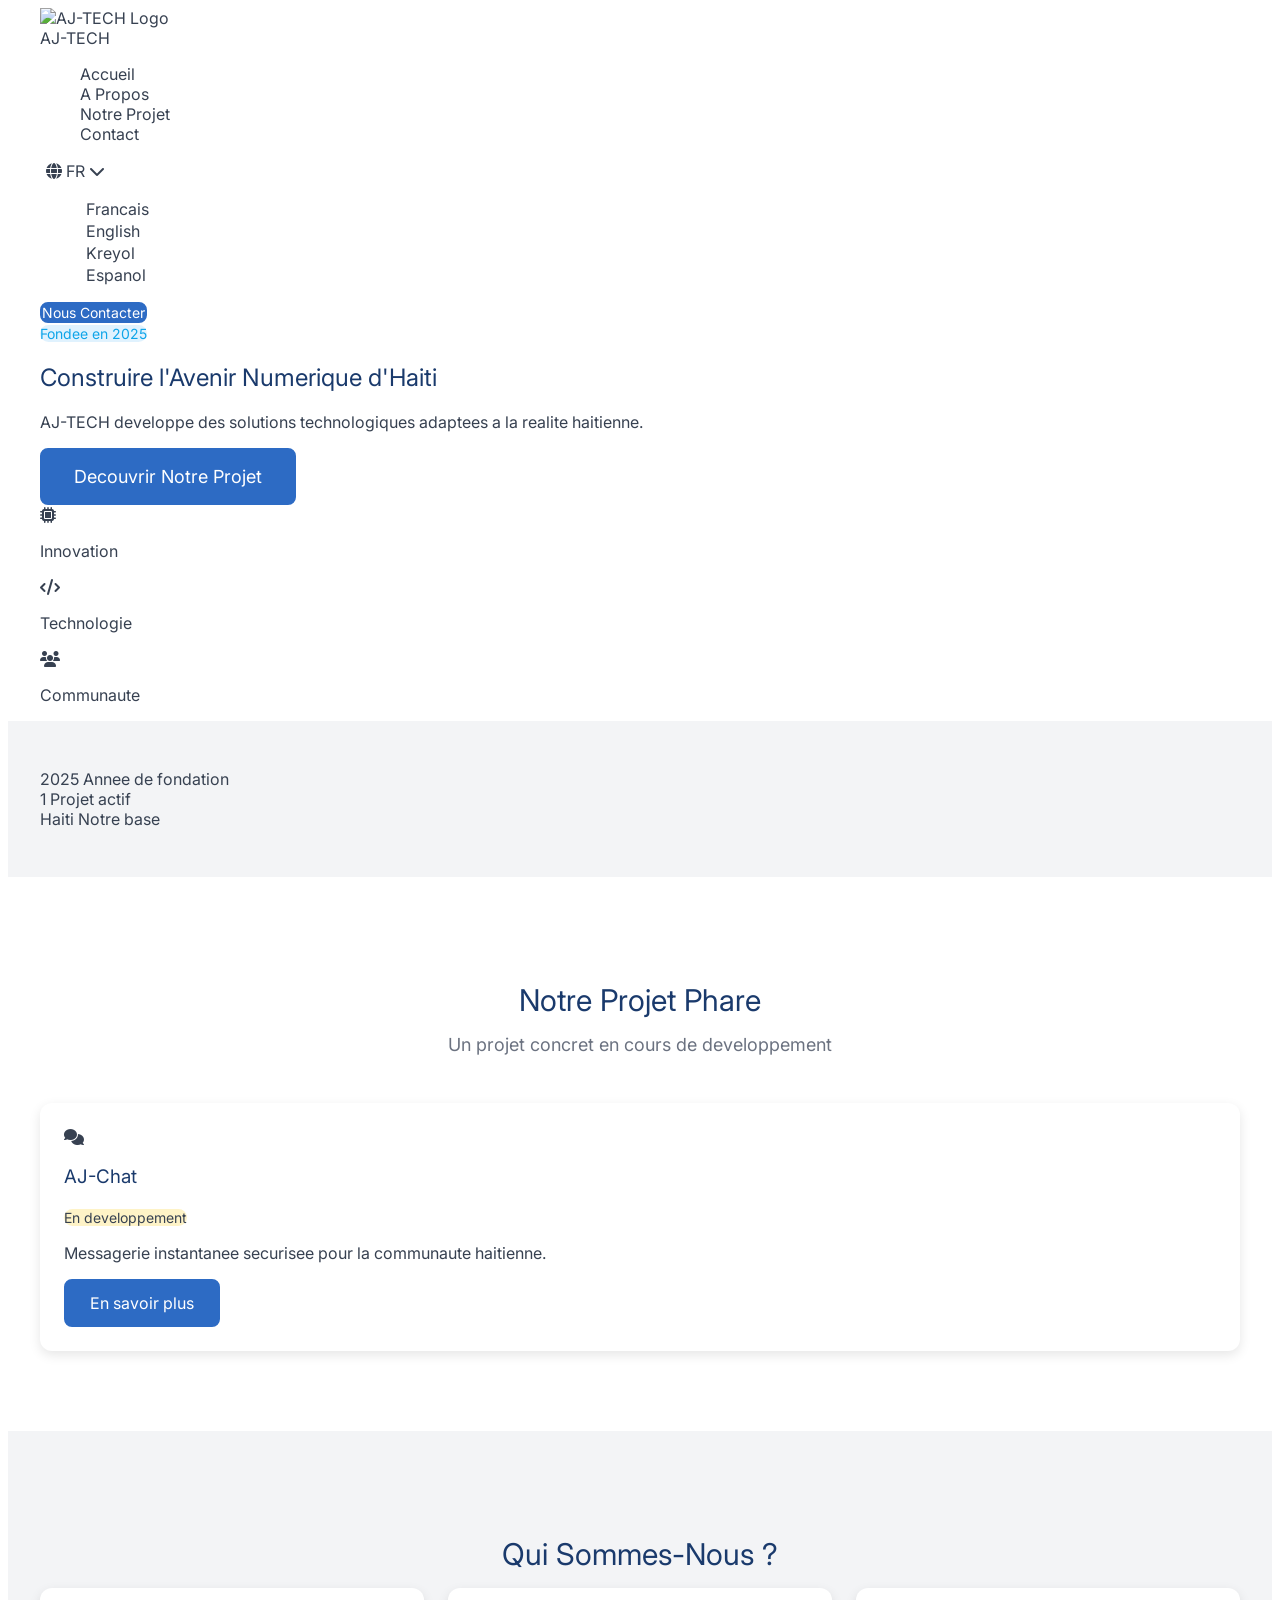
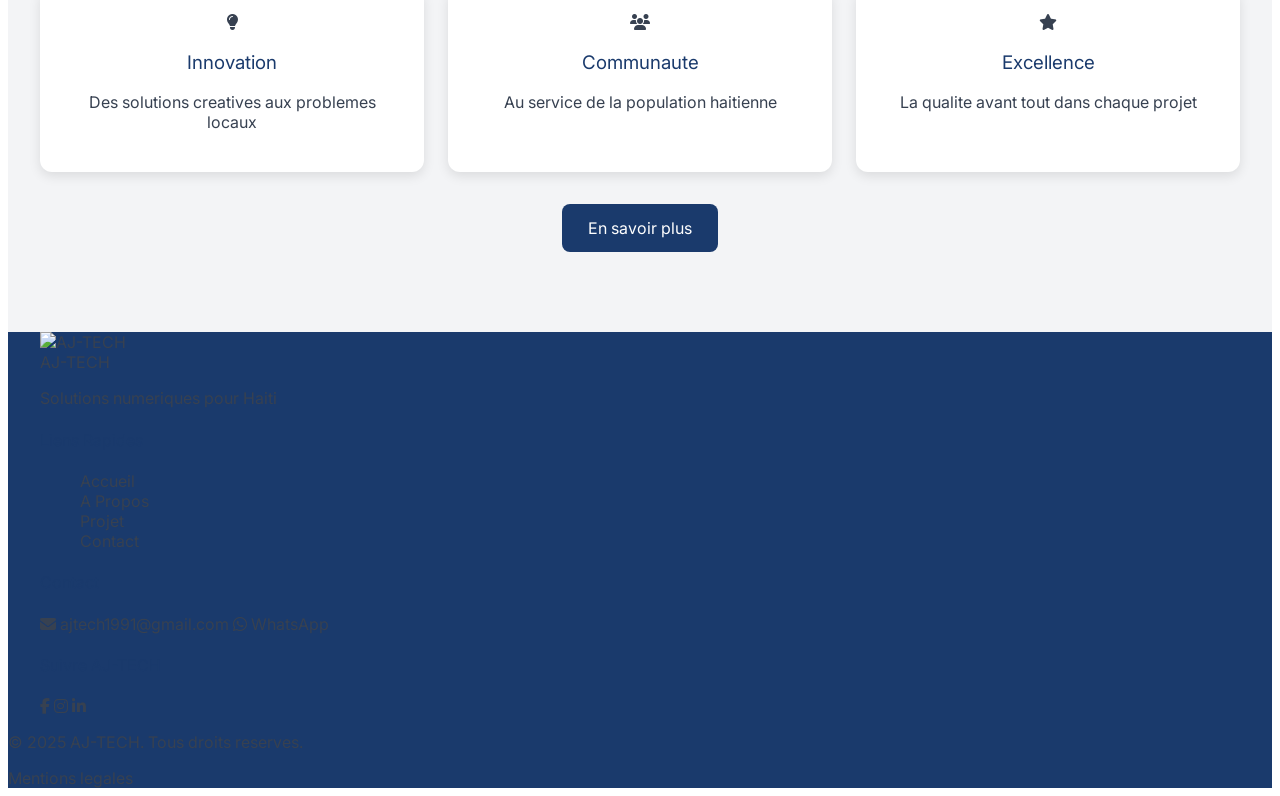
==== index.html @ f1e73e57 "html: ajouter structure complete index.html" ====
<!DOCTYPE html>
<html lang="fr">
<head>
<meta charset="UTF-8">
<meta name="viewport" content="width=device-width, initial-scale=1.0">
<meta name="description"
content="AJ-TECH - Association des Jeunes Techniciens Haitiens">
<meta property="og:title" content="AJ-TECH">
<meta property="og:image" content="images/og-image.jpg">
<title>AJ-TECH | Association des Jeunes Techniciens Haitiens</title>
<!-- CSS dans l ordre exact -->
<link rel="stylesheet" href="css/variables.css">
<link rel="stylesheet" href="css/reset.css">
<link rel="stylesheet" href="css/global.css">
<link rel="stylesheet" href="css/header.css">
<link rel="stylesheet" href="css/hero.css">
<link rel="stylesheet" href="css/sections.css">
<link rel="stylesheet" href="css/components.css">
<link rel="stylesheet" href="css/footer.css">
<link rel="stylesheet" href="css/animations.css">
<link rel="stylesheet" href="css/responsive.css">
<!-- Font Awesome icones -->
<link rel="stylesheet" href=
"https://cdnjs.cloudflare.com/ajax/libs/font-awesome/6.4.0/css/all.min.css">
</head>
<body>
<header id="main-header" class="header">
<nav class="nav container">
<!-- Logo -->
<a href="index.html" class="nav-logo">
<img src="images/ajtech-logo.png" alt="AJ-TECH Logo" height="40">
<span>AJ-TECH</span>
</a>
<!-- Liens navigation -->
<ul class="nav-links" id="nav-links">
<li><a href="index.html" class="nav-link active">Accueil</a></li>
<li><a href="about.html" class="nav-link">A Propos</a></li>
<li><a href="project.html" class="nav-link">Notre Projet</a></li>
<li><a href="contact.html" class="nav-link">Contact</a></li>
</ul>
<!-- Actions droite -->
<div class="nav-actions">
<div class="lang-selector">
<button class="lang-btn" id="lang-btn">
<i class="fa-solid fa-globe"></i>
<span id="current-lang">FR</span>
<i class="fa-solid fa-chevron-down"></i>
</button>
<ul class="lang-dropdown" id="lang-dropdown">
<li><button onclick="setLang('fr')">Francais</button></li>
<li><button onclick="setLang('en')">English</button></li>
<li><button onclick="setLang('ht')">Kreyol</button></li>
<li><button onclick="setLang('es')">Espanol</button></li>
</ul>
</div>
<a href="contact.html" class="btn btn-primary btn-sm">
Nous Contacter
</a>
<button class="burger" id="burger" aria-label="Menu">
<span></span><span></span><span></span>
</button>
</div>
</nav>
</header>
<main>
<section class="hero" id="hero">
<div class="hero-container container">
<!-- Texte -->
<div class="hero-content">
<span class="badge badge-cyan">Fondee en 2025</span>
<h1 class="hero-title">
Construire l'Avenir
<span class="hero-title-accent">Numerique d'Haiti</span>
</h1>
<p class="hero-subtitle">
AJ-TECH developpe des solutions technologiques
adaptees a la realite haitienne.
</p>
<div class="hero-actions">
<a href="project.html" class="btn btn-primary btn-lg">
Decouvrir Notre Projet
</a>
<a href="contact.html" class="btn btn-outline-white btn-lg">
Nous Contacter
</a>
</div>
</div>
<!-- Visuel decoratif -->
<div class="hero-visual">
<div class="hero-card">
<i class="fa-solid fa-microchip"></i>
<p>Innovation</p>
</div>
<div class="hero-card hero-card-2">
<i class="fa-solid fa-code"></i>
<p>Technologie</p>
</div>
<div class="hero-card hero-card-3">
<i class="fa-solid fa-users"></i>
<p>Communaute</p>
</div>
</div>
</div>
</section>
<!-- STATS -->
<section class="stats section-sm bg-light">
<div class="container">
<div class="stats-grid">
<div class="stat-item">
<span class="stat-number">2025</span>
<span class="stat-label">Annee de fondation</span>
</div>
<div class="stat-item">
<span class="stat-number">1</span>
<span class="stat-label">Projet actif</span>
</div>
<div class="stat-item">
<span class="stat-number">Haiti</span>
<span class="stat-label">Notre base</span>
</div>
</div>
</div>
</section>
<!-- PROJET PHARE -->
<section class="featured-project section">
<div class="container">
<h2 class="section-title">Notre Projet Phare</h2>
<p class="section-subtitle">Un projet concret en cours de developpement</p>
<div class="project-card card">
<div class="project-card-header">
<div class="project-icon">
<i class="fa-solid fa-comments"></i>
</div>
<div>
<h3>AJ-Chat</h3>
<span class="badge badge-warning">En developpement</span>
</div>
</div>
<p>Messagerie instantanee securisee pour la communaute haitienne.</p>
<a href="project.html" class="btn btn-primary">En savoir plus</a>
</div>
</div>
</section>
<!-- A PROPOS (resume) -->
<section class="about-preview section bg-light">
<div class="container">
<h2 class="section-title">Qui Sommes-Nous ?</h2>
<div class="values-grid grid grid-3 gap-6">
<div class="value-card card text-center">
<i class="fa-solid fa-lightbulb"></i>
<h3>Innovation</h3>
<p>Des solutions creatives aux problemes locaux</p>
</div>
<div class="value-card card text-center">
<i class="fa-solid fa-users"></i>
<h3>Communaute</h3>
<p>Au service de la population haitienne</p>
</div>
<div class="value-card card text-center">
<i class="fa-solid fa-star"></i>
<h3>Excellence</h3>
<p>La qualite avant tout dans chaque projet</p>
</div>
</div>
<div class="text-center" style="margin-top:2rem">
<a href="about.html" class="btn btn-secondary">En savoir plus</a>
</div>
</div>
</section>
</main>
<footer class="footer bg-dark">
<div class="footer-container container">
<div class="footer-brand">
<a href="index.html" class="footer-logo">
<img src="images/ajtech-logo.png" alt="AJ-TECH" height="36">
<span>AJ-TECH</span>
</a>
<p>Solutions numeriques pour Haiti</p>
</div>
<div class="footer-links">
<h4>Liens Rapides</h4>
<ul>
<li><a href="index.html">Accueil</a></li>
<li><a href="about.html">A Propos</a></li>
<li><a href="project.html">Projet</a></li>
<li><a href="contact.html">Contact</a></li>
</ul>
</div>
<div class="footer-contact">
<h4>Contact</h4>
<a href="mailto:ajtech1991@gmail.com">
<i class="fa-solid fa-envelope"></i> ajtech1991@gmail.com
</a>
<a href="https://wa.me/50937142870" target="_blank">
<i class="fa-brands fa-whatsapp"></i> WhatsApp
</a>
</div>
<div class="footer-social">
<h4>Suivre AJ-TECH</h4>
<div class="social-links">
<a href="#" aria-label="Facebook">
<i class="fa-brands fa-facebook-f"></i>
</a>
<a href="#" aria-label="Instagram">
<i class="fa-brands fa-instagram"></i>
</a>
<a href="#" aria-label="LinkedIn">
<i class="fa-brands fa-linkedin-in"></i>
</a>
</div>
</div>
</div>
<div class="footer-bottom">
<p>&copy; 2025 AJ-TECH. Tous droits reserves.</p>
<a href="legal.html">Mentions legales</a>
</div>
</footer>
<!-- Scripts JS (toujours en dernier dans body) -->
<script src="js/utils.js"></script>
<script src="js/nav.js"></script>
<script src="js/i18n.js"></script>
<script src="js/animations.js"></script>
<script src="js/main.js"></script>
</body>
</html>
---- css/variables.css ----
/* ============================================
AJ-TECH — CSS Variables (Charte Graphique)
Association des Jeunes Techniciens Haïtiens
Fichier : css/variables.css
Dernière mise à jour : 2025
============================================ */
:root {Colle ça dans :root { ... }
/*  Couleurs Principales  */--color-navy: #1A3A6C;--color-blue: #2D6BC4;--color-light-blue: #4A90E2;--color-white: #FFFFFF;--color-gray: #F5F5F5;
--color-blue-light: #E8F0FB;--color-cyan: #0EA5E9;/* 
 Textes 
 */--color-white: #FFFFFF;--color-text: #374151;--color-text-light: #6B7280;--color-gray-bg: #F3F4F6;/* 
 États & Feedback --color-success: #16A34A;--color-error: #DC2626;--color-warning: #D97706;
Suite de :root { ... } — Typographie/* 
 Polices 
 */--font-main: "Inter", sans-serif;--font-mono: "JetBrains Mono", "Courier New", monospace;/* 
 Tailles de texte 
 */--text-xs: 0.75rem; /* 12px — Petites notes */--text-sm: 0.875rem; /* 14px — Labels, badges */--text-base: 1rem; /* 16px — Corps de texte */--text-lg: 1.125rem; /* 18px — Texte mis en avant */--text-xl: 1.25rem; /* 20px — Sous-titres */--text-2xl: 1.5rem; /* 24px — H3 */--text-3xl: 1.875rem; /* 30px — H2 */--text-4xl: 2.25rem; /* 36px — H1 mobile */--text-5xl: 3rem; /* 48px — H1 desktop */--text-hero: 4rem; /* 64px — Titre héros *//* 
 Poids de police --font-normal: 400;--font-medium: 500;--font-semibold: 600;--font-bold: 700;--font-extrabold: 800;/* 
 Hauteur de ligne --leading-tight: 1.25;--leading-normal: 1.5;--leading-relaxed:1.7;
 */Suite de :root { ... } — Espacements/* 
 Espacements (basés sur 4px) --space-1: 0.25rem; /* 4px */
 */--space-2: 0.5rem; /* 8px */

 --space-3: 0.75rem; /* 12px */--space-4: 1rem; /* 16px */--space-5: 1.25rem; /* 20px */--space-6: 1.5rem; /* 24px */--space-8: 2rem; /* 32px */--space-10: 2.5rem; /* 40px */--space-12: 3rem; /* 48px */--space-16: 4rem; /* 64px */--space-20: 5rem; /* 80px */
/*  Container  */--container-max: 1200px;--container-pad: 1.5rem; /* Padding horizontal */
/*  Border Radius  */--radius-sm: 4px; /* Inputs, petits éléments */--radius-md: 8px; /* Boutons */--radius-lg: 12px; /* Cards */--radius-xl: 20px; /* Cards larges */--radius-full: 9999px; /* Pills, badges ronds */

Suite et fin de :root { ... }
/*  Ombres  */--shadow-sm: 0 1px 3px rgba(0,0,0,0.08);--shadow-md: 0 4px 12px rgba(0,0,0,0.10);--shadow-lg: 0 8px 24px rgba(0,0,0,0.12);--shadow-xl: 0 16px 48px rgba(0,0,0,0.15);
/*  Transitions  */--transition-fast: 150ms ease;--transition-normal: 300ms ease;--transition-slow: 500ms ease;
/*  Z-index  */--z-base: 1;--z-dropdown:10

--z-header: 100;--z-modal: 1000;
/* 
 Dégradés AJ-TECH 
 */--gradient-hero: linear-gradient(
135deg,
var(--color-navy) 0%,
var(--color-blue) 100%
);--gradient-card: linear-gradient(
135deg,
var(--color-blue-light) 0%,
#ffffff 100%
);
} /* Fin de :root */

Après :root { } — colle ça à la fin du fichier
/*  Dark Mode (optionnel pour plus tard)  */
[data-theme="dark"] {--color-navy: #0F2040;--color-blue: #4D8FD6;--color-blue-light: #1A2744;--color-white: #F8FAFC;--color-text: #E2E8F0;--color-text-light: #94A3B8;--color-gray-bg: #1E293B;
}
/*  Variables responsive  */
@media (max-width: 768px) {
:root {--text-hero: 2.5rem; /* Héros plus petit sur mobile */--text-5xl: 2rem;--container-pad: 1rem;--space-20: 3rem;
}
}
---- css/global.css ----
/* ============================================
AJ-TECH — Styles Globaux
Fichier : css/global.css
============================================ */
/* 1. Import Google Fonts */
@import url("https://fonts.googleapis.com/css2?family=Inter:wght@400;500;600;700;800&display=swap");
/* 2. Container principal */
.container {
width: 100%;
max-width: var(--container-max);
margin: 0 auto;
padding: 0 var(--container-pad);
}
.section { padding: var(--space-20) 0; }
.section-sm { padding: var(--space-12) 0; }
.section-title {
font-size: var(--text-3xl);
font-weight: var(--font-bold);
color: var(--color-navy);
text-align: center;
margin-bottom: var(--space-4);
}
.section-subtitle {
font-size: var(--text-lg);
color: var(--color-text-light);
text-align: center;
max-width: 600px;
margin: 0 auto var(--space-12);
line-height: var(--leading-relaxed);
}
/* 3. Utilitaires Flexbox */
.flex { display: flex; }
.flex-col { flex-direction: column; }
.flex-wrap { flex-wrap: wrap; }
.items-center { align-items: center; }
.items-start { align-items: flex-start; }
.justify-center { justify-content: center; }
.justify-between { justify-content: space-between; }
/* Utilitaires Grid */
.grid { display: grid; }
.grid-2 { grid-template-columns: repeat(2, 1fr); }
.grid-3 { grid-template-columns: repeat(3, 1fr); }
.grid-4 { grid-template-columns: repeat(4, 1fr); }
/* Gap */
.gap-2 { gap: var(--space-2); }
.gap-4 { gap: var(--space-4); }
.gap-6 { gap: var(--space-6); }
.gap-8 { gap: var(--space-8); }
/* Texte */
.text-center { text-align: center; }
.text-white { color: var(--color-white); }
.text-navy { color: var(--color-navy); }
.text-blue { color: var(--color-blue); }
.text-light { color: var(--color-text-light); }
/* Largeurs */
.w-full { width: 100%; }
/* 4. Boutons */
.btn {
display: inline-flex;
align-items: center;
justify-content: center;
gap: var(--space-2);
padding: var(--space-3) var(--space-6);
border-radius: var(--radius-md);
font-size: var(--text-base);
font-weight: var(--font-semibold);
cursor: pointer;
transition: all var(--transition-normal);
white-space: nowrap;
text-decoration: none;
border: 2px solid transparent;
}
.btn-primary {
background-color: var(--color-blue);
color: var(--color-white);
border-color: var(--color-blue);
}
.btn-primary:hover {
background-color: var(--color-navy);
border-color: var(--color-navy);
transform: translateY(-2px);
box-shadow: var(--shadow-lg);
}
.btn-secondary {
background-color: var(--color-navy);
color: var(--color-white);
}
.btn-secondary:hover {
background-color: var(--color-blue);
transform: translateY(-2px);
}
.btn-outline {
background: transparent;
color: var(--color-blue);
border-color: var(--color-blue);
}
.btn-outline:hover {
background: var(--color-blue);
color: var(--color-white);
}
.btn-outline-white {
background: transparent;
color: var(--color-white);
border-color: var(--color-white);
}
.btn-outline-white:hover {
background: var(--color-white);
color: var(--color-navy);
}
.btn-sm { padding: var(--space-2) var(--space-4); font-size: var(--text-sm); }
.btn-lg { padding: var(--space-4) var(--space-8); font-size: var(--text-lg); }
/* 5. Badges */
.badge {
display: inline-flex;
align-items: center;
padding: var(--space-1) var(--space-3);
border-radius: var(--radius-full);
font-size: var(--text-sm);
font-weight: var(--font-medium);
}
.badge-blue { background: var(--color-blue-light); color: var(--color-blue); }
.badge-navy { background: var(--color-navy); color: var(--color-white); }
.badge-success { background: #DCFCE7; color: var(--color-success); }
.badge-warning { background: #FEF3C7; color: var(--color-warning); }
.badge-cyan { background: #E0F2FE; color: var(--color-cyan); }
/* 6. Cards */
.card {
background: var(--color-white);
border-radius: var(--radius-lg);
box-shadow: var(--shadow-md);
padding: var(--space-6);
transition: transform var(--transition-normal),
box-shadow var(--transition-normal);
}
.card:hover {
transform: translateY(-4px);
box-shadow: var(--shadow-xl);
}
.card-blue {
background: var(--color-blue-light);
border: 1px solid rgba(45,107,196,0.15);
}
/* 7. Separateurs et fonds */
.divider {
width: 60px;
height: 4px;
background: var(--gradient-hero);
border-radius: var(--radius-full);
margin: var(--space-4) auto;
}
.bg-light { background-color: var(--color-gray-bg); }
.bg-blue { background-color: var(--color-blue-light); }
.bg-dark { background-color: var(--color-navy); }
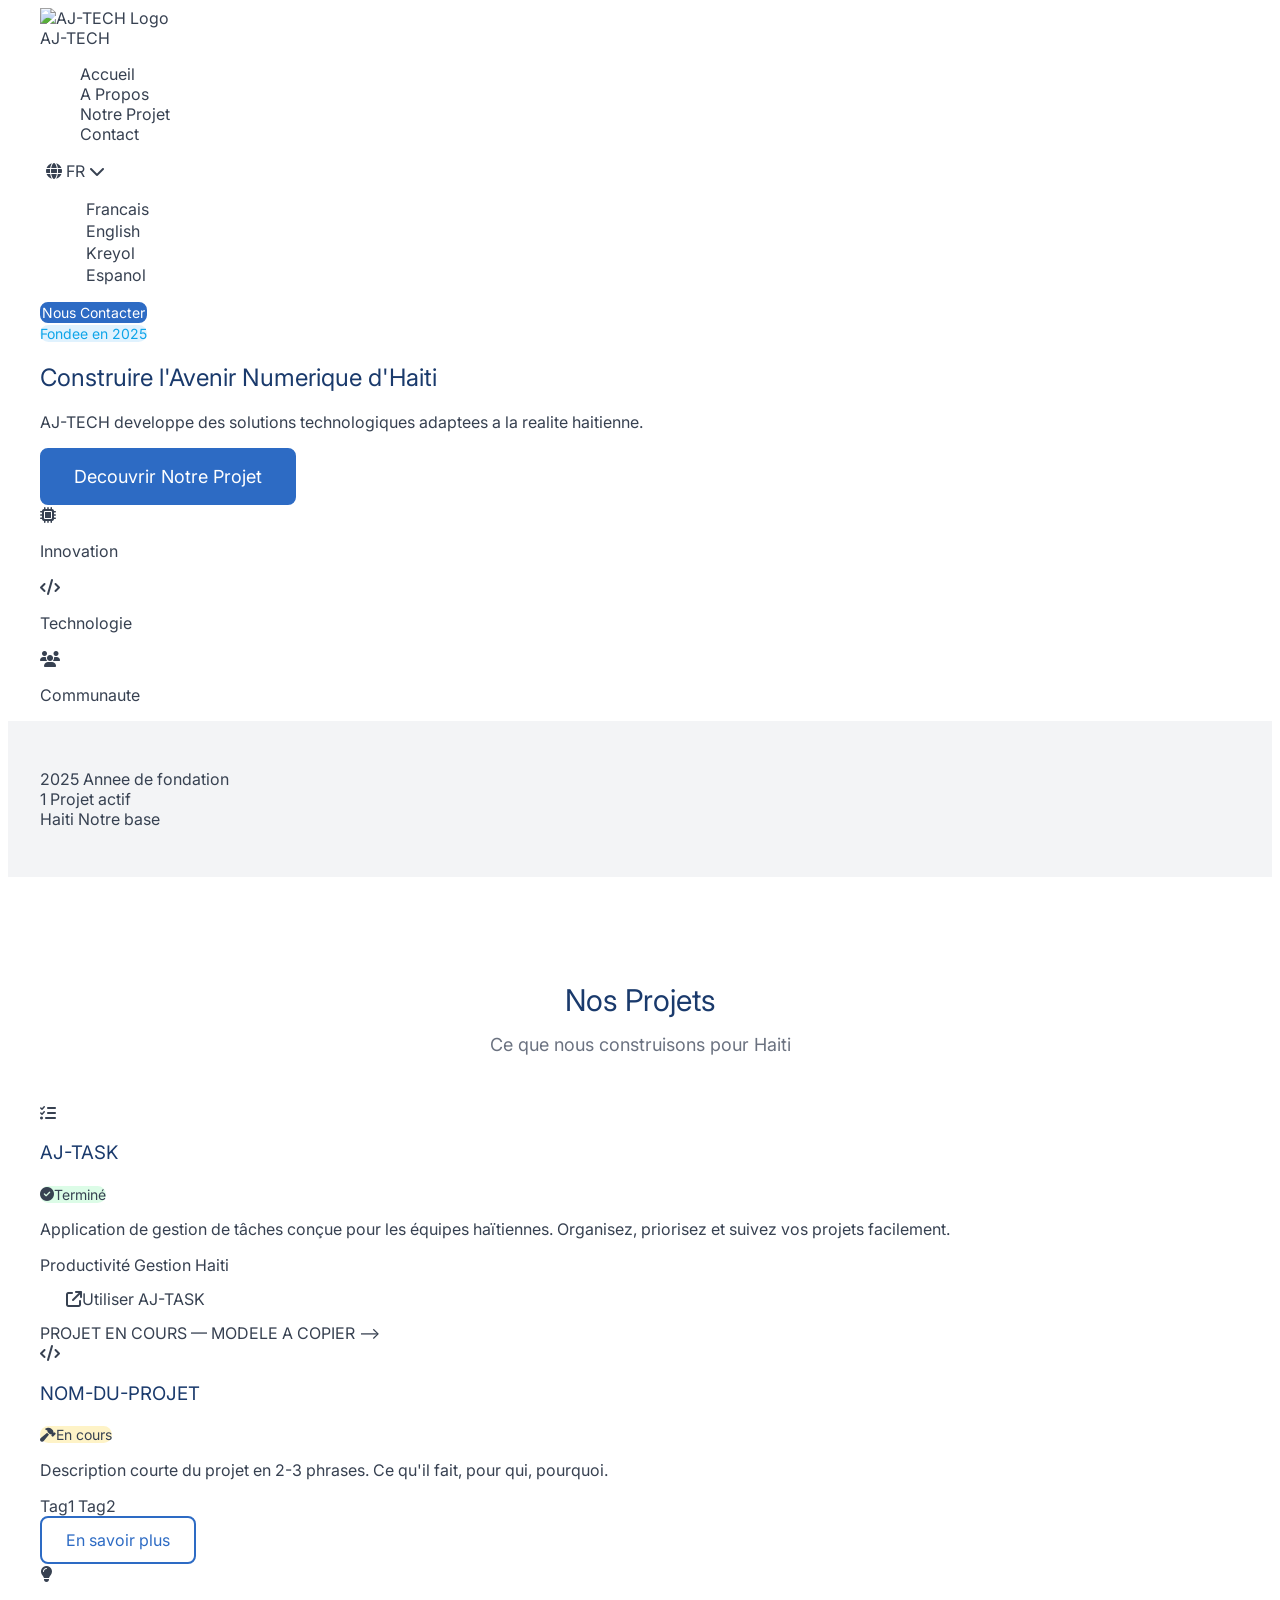
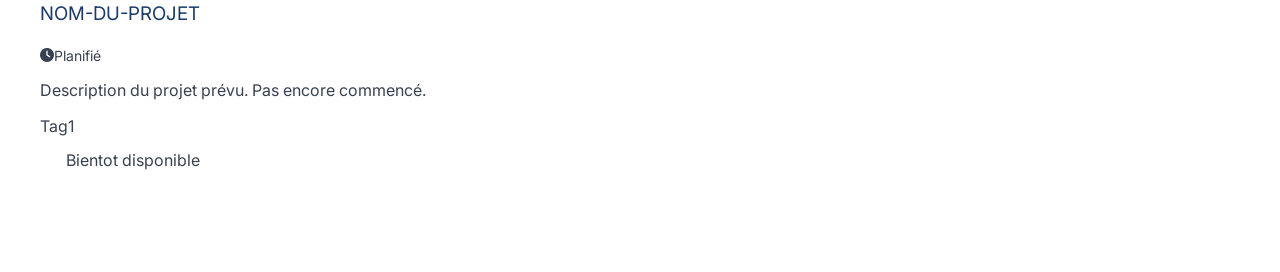
==== commit 78c19c5e: "feat: ajouter projet AJ-Edu dans la section projets" ====
--- a/index.html
+++ b/index.html
@@ -121,105 +121,102 @@
 </div>
 </div>
 </section>
-<!-- PROJET PHARE -->
-<section class="featured-project section">
+<!-- 
+PROJETS AJ-TECH
+Ajoute une .project-card par projet
+ -->
+<section class="projects-section section" id="projets">
 <div class="container">
-<h2 class="section-title">Notre Projet Phare</h2>
-<p class="section-subtitle">Un projet concret en cours de developpement</p>
-<div class="project-card card">
+<h2 class="section-title">Nos Projets</h2>
+<p class="section-subtitle">Ce que nous construisons pour Haiti</p>
+<div class="projects-grid">
+<!--  PROJET TERMINÉ — AJ-TASK -->
+<!-- Statut: fonctionnel, lien reel -->
+<div class="project-card project-done">
 <div class="project-card-header">
-<div class="project-icon">
-<i class="fa-solid fa-comments"></i>
-</div>
-<div>
-<h3>AJ-Chat</h3>
-<span class="badge badge-warning">En developpement</span>
-</div>
-</div>
-<p>Messagerie instantanee securisee pour la communaute haitienne.</p>
-<a href="project.html" class="btn btn-primary">En savoir plus</a>
+<div class="project-icon project-icon-done">
+<i class="fa-solid fa-list-check"></i>
+</div>
+<div class="project-info">
+<h3 class="project-name">AJ-TASK</h3>
+<span class="badge badge-success">
+<i class="fa-solid fa-circle-check"></i> Terminé
+</span>
+</div>
+</div>
+<p class="project-desc">
+Application de gestion de tâches conçue pour
+les équipes haïtiennes. Organisez, priorisez
+et suivez vos projets facilement.
+</p>
+<div class="project-tags">
+<span class="tag">Productivité</span>
+<span class="tag">Gestion</span>
+<span class="tag">Haiti</span>
+</div>
+<!-- Lien vers ton vrai projet AJ-TASK -->
+<a href="LIEN-DE-TON-PROJET-ICI" target="_blank"
+class="btn btn-success">
+<i class="fa-solid fa-arrow-up-right-from-square"></i>
+Utiliser AJ-TASK
+</a>
+</div>
+<!-- 
+COMMENT AJOUTER UN NOUVEAU PROJET
+1. Copie le bloc ci-dessous
+2. Change: nom, icone, description, tags
+3. Choisis le statut: project-done / project-wip / project-planned
+4. Choisis le badge: badge-success / badge-warning / badge-info
+5. Ajoute ou retire le bouton selon le statut
+<!-- 
+ -->
+ PROJET EN COURS — MODELE A COPIER -->
+<div class="project-card project-wip">
+<div class="project-card-header">
+<div class="project-icon project-icon-wip">
+<i class="fa-solid fa-code"></i>
+</div>
+<div class="project-info">
+<h3 class="project-name">NOM-DU-PROJET</h3>
+<span class="badge badge-warning">
+<i class="fa-solid fa-hammer"></i> En cours
+</span>
+</div>
+</div>
+<p class="project-desc">
+Description courte du projet en 2-3 phrases.
+Ce qu'il fait, pour qui, pourquoi.
+</p>
+<div class="project-tags">
+<span class="tag">Tag1</span>
+<span class="tag">Tag2</span>
+</div>
+<a href="project.html" class="btn btn-outline">
+En savoir plus
+</a>
+</div>
+<!-- 
+ PROJET PLANIFIÉ — MODELE A COPIER -->
+<div class="project-card project-planned">
+<div class="project-card-header">
+<div class="project-icon project-icon-planned">
+<i class="fa-solid fa-lightbulb"></i>
+</div>
+<div class="project-info">
+<h3 class="project-name">NOM-DU-PROJET</h3>
+<span class="badge badge-info">
+<i class="fa-solid fa-clock"></i> Planifié
+</span>
+</div>
+</div>
+<p class="project-desc">
+Description du projet prévu. Pas encore commencé.
+</p>
+<div class="project-tags">
+<span class="tag">Tag1</span>
+</div>
+<span class="btn btn-disabled">Bientot disponible</span>
+</div>
 </div>
 </div>
 </section>
-<!-- A PROPOS (resume) -->
-<section class="about-preview section bg-light">
-<div class="container">
-<h2 class="section-title">Qui Sommes-Nous ?</h2>
-<div class="values-grid grid grid-3 gap-6">
-<div class="value-card card text-center">
-<i class="fa-solid fa-lightbulb"></i>
-<h3>Innovation</h3>
-<p>Des solutions creatives aux problemes locaux</p>
-</div>
-<div class="value-card card text-center">
-<i class="fa-solid fa-users"></i>
-<h3>Communaute</h3>
-<p>Au service de la population haitienne</p>
-</div>
-<div class="value-card card text-center">
-<i class="fa-solid fa-star"></i>
-<h3>Excellence</h3>
-<p>La qualite avant tout dans chaque projet</p>
-</div>
-</div>
-<div class="text-center" style="margin-top:2rem">
-<a href="about.html" class="btn btn-secondary">En savoir plus</a>
-</div>
-</div>
-</section>
-</main>
-<footer class="footer bg-dark">
-<div class="footer-container container">
-<div class="footer-brand">
-<a href="index.html" class="footer-logo">
-<img src="images/ajtech-logo.png" alt="AJ-TECH" height="36">
-<span>AJ-TECH</span>
-</a>
-<p>Solutions numeriques pour Haiti</p>
-</div>
-<div class="footer-links">
-<h4>Liens Rapides</h4>
-<ul>
-<li><a href="index.html">Accueil</a></li>
-<li><a href="about.html">A Propos</a></li>
-<li><a href="project.html">Projet</a></li>
-<li><a href="contact.html">Contact</a></li>
-</ul>
-</div>
-<div class="footer-contact">
-<h4>Contact</h4>
-<a href="mailto:ajtech1991@gmail.com">
-<i class="fa-solid fa-envelope"></i> ajtech1991@gmail.com
-</a>
-<a href="https://wa.me/50937142870" target="_blank">
-<i class="fa-brands fa-whatsapp"></i> WhatsApp
-</a>
-</div>
-<div class="footer-social">
-<h4>Suivre AJ-TECH</h4>
-<div class="social-links">
-<a href="#" aria-label="Facebook">
-<i class="fa-brands fa-facebook-f"></i>
-</a>
-<a href="#" aria-label="Instagram">
-<i class="fa-brands fa-instagram"></i>
-</a>
-<a href="#" aria-label="LinkedIn">
-<i class="fa-brands fa-linkedin-in"></i>
-</a>
-</div>
-</div>
-</div>
-<div class="footer-bottom">
-<p>&copy; 2025 AJ-TECH. Tous droits reserves.</p>
-<a href="legal.html">Mentions legales</a>
-</div>
-</footer>
-<!-- Scripts JS (toujours en dernier dans body) -->
-<script src="js/utils.js"></script>
-<script src="js/nav.js"></script>
-<script src="js/i18n.js"></script>
-<script src="js/animations.js"></script>
-<script src="js/main.js"></script>
-</body>
-</html>
